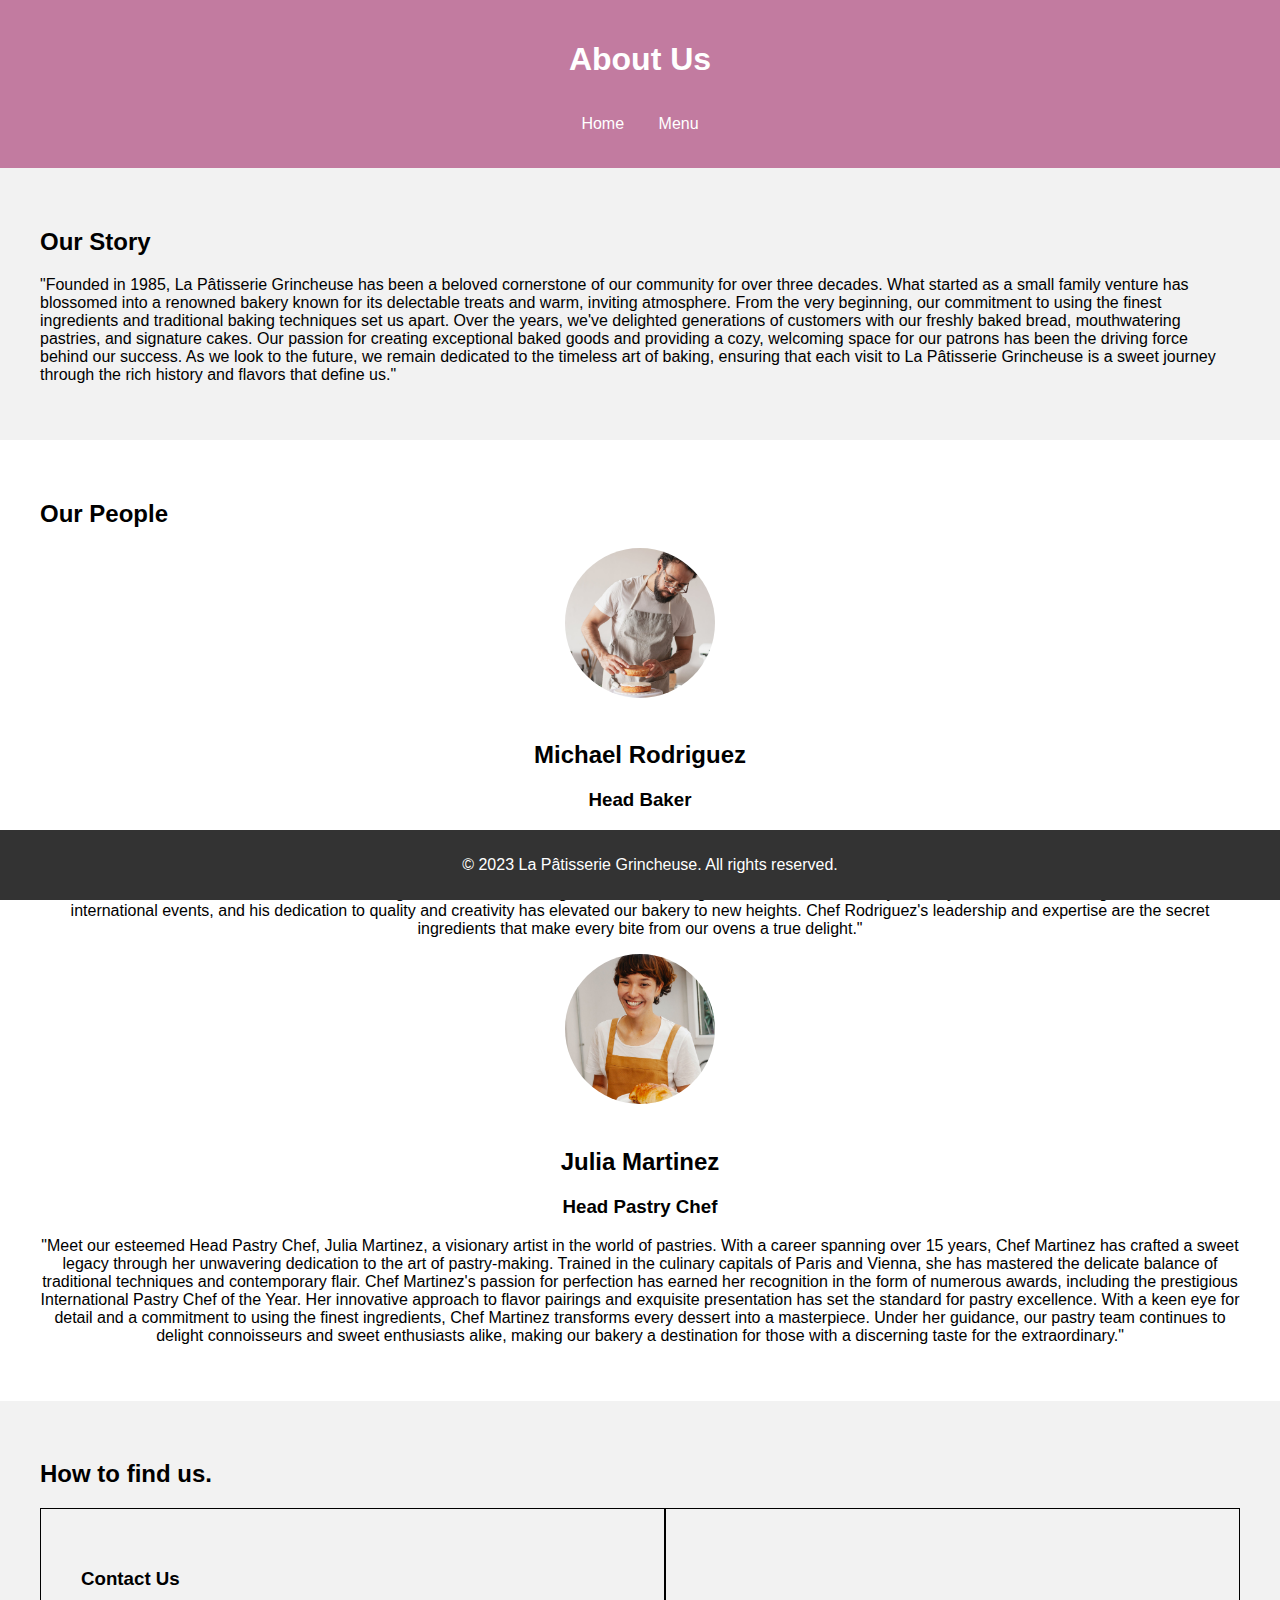
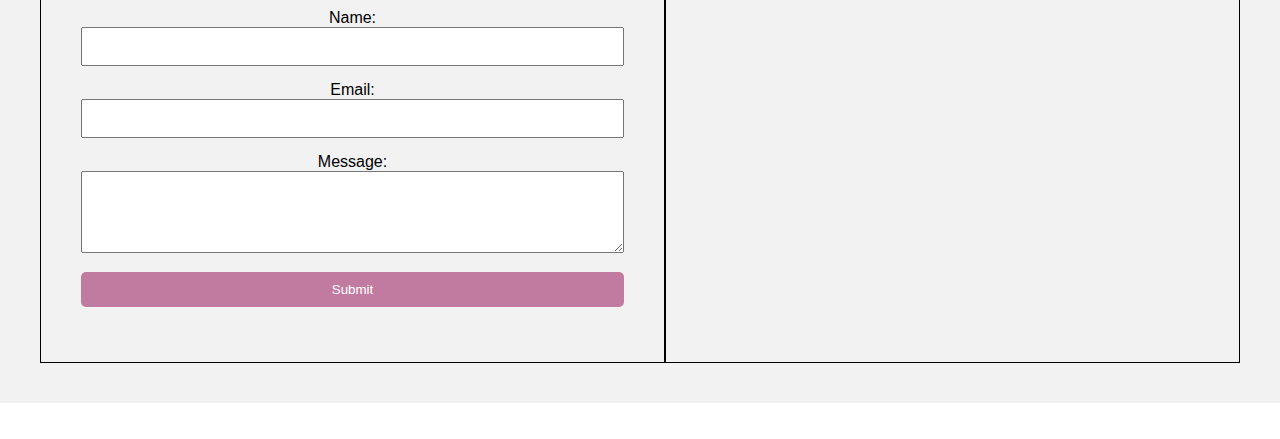
==== about.html @ 7e2b73d4 "Add files via upload" ====
<!DOCTYPE html>
<html lang="en">
<head>
    <meta charset="UTF-8">
    <meta http-equiv="X-UA-Compatible" content="IE=edge">
    <meta name="viewport" content="width=device-width, initial-scale=1.0">
    <meta name="google" content="notranslate">
    <meta name="description" content="A simple HTML & CSS website for a pastry shop">
    <meta name="author" content="Daniel McInerney">

    <!-- Favicon -->
    <link rel="icon" href="favicon.ico" type="image/x-icon">

    <!-- CSS Styles -->
    <link rel="stylesheet" href="../assets/styles/about.css">

    <!-- Title -->
    <title>Our Story</title>
</head>

<body>
    <header>
        <h1>About Us</h1>
        <nav>
            <a href="./index.html">Home</a>
            <a href="./menu.html" target="_blank">Menu</a>
        </nav>
    </header>

    <section>
        <h2>Our Story</h2>
        <p>"Founded in 1985, La Pâtisserie Grincheuse has been a beloved cornerstone of our community for over three decades. What started as a small family venture has blossomed into a renowned bakery known for its delectable treats and warm, inviting atmosphere. From the very beginning, our commitment to using the finest ingredients and traditional baking techniques set us apart. Over the years, we've delighted generations of customers with our freshly baked bread, mouthwatering pastries, and signature cakes. Our passion for creating exceptional baked goods and providing a cozy, welcoming space for our patrons has been the driving force behind our success. As we look to the future, we remain dedicated to the timeless art of baking, ensuring that each visit to La Pâtisserie Grincheuse is a sweet journey through the rich history and flavors that define us."</p>
    </section>

    <section>
        <h2>Our People</h2>
        <div class="profile">
            <img src="../assets/images/about/profile1.jpg" alt="Profile Image 1">
            <h2>Michael Rodriguez</h2>
            <h3>Head Baker</h3>
            <p>"As the heart and soul of our bakery, our Head Baker, Chef Michael Rodriguez, brings a wealth of experience and passion to our kitchen. With over two decades in the art of baking, Chef Rodriguez has honed his skills in some of the finest patisseries and bakeries around the world. His journey began in Paris, where he studied the delicate craft of French pastry-making, and continued through the bustling kitchens of New York City, refining his techniques in diverse culinary environments. Chef Rodriguez's commitment to excellence and innovation has not gone unnoticed, earning him several prestigious awards in the culinary industry. His creations have graced the tables of international events, and his dedication to quality and creativity has elevated our bakery to new heights. Chef Rodriguez's leadership and expertise are the secret ingredients that make every bite from our ovens a true delight."</p>
        </div>

        <div class="profile">
            <img src="../assets/images/about/profile2.jpg" alt="Profile Image 2">
            <h2>Julia Martinez</h2>
            <h3>Head Pastry Chef</h3>
            <p>"Meet our esteemed Head Pastry Chef, Julia Martinez, a visionary artist in the world of pastries. With a career spanning over 15 years, Chef Martinez has crafted a sweet legacy through her unwavering dedication to the art of pastry-making. Trained in the culinary capitals of Paris and Vienna, she has mastered the delicate balance of traditional techniques and contemporary flair. Chef Martinez's passion for perfection has earned her recognition in the form of numerous awards, including the prestigious International Pastry Chef of the Year. Her innovative approach to flavor pairings and exquisite presentation has set the standard for pastry excellence. With a keen eye for detail and a commitment to using the finest ingredients, Chef Martinez transforms every dessert into a masterpiece. Under her guidance, our pastry team continues to delight connoisseurs and sweet enthusiasts alike, making our bakery a destination for those with a discerning taste for the extraordinary."</p>
        </div>
    </section>

    <section>
        <h2>How to find us.</h2>
        <div id="container">
            <div id="contact-form">
                <h3>Contact Us</h3>
                <form action="#" method="post">
                    <label for="name">Name:</label>
                    <input type="text" id="name" name="name" required>
    
                    <label for="email">Email:</label>
                    <input type="email" id="email" name="email" required>
    
                    <label for="message">Message:</label>
                    <textarea id="message" name="message" rows="4" required></textarea>
    
                    <button type="submit">Submit</button>
                </form>
            </div>
    
            <div id="map-container">
                <iframe src="https://www.google.com/maps/embed?pb=!1m12!1m8!1m3!1d4414.284376919206!2d2.3234365415928617!3d48.862992810863574!3m2!1i1024!2i768!4f13.1!2m1!1spastry%20shop%20paris!5e0!3m2!1sen!2sie!4v1701857950892!5m2!1sen!2sie" width="600" height="450" style="border:0;" allowfullscreen="" loading="lazy" referrerpolicy="no-referrer-when-downgrade"></iframe>
            </div> 
        </div>
    </section>
    <br>    
    <br>
    <footer>
        <p>&copy; 2023 La Pâtisserie Grincheuse. All rights reserved.</p>
    </footer>
</body>
</html>
---- assets/styles/about.css ----
body {
    font-family: Arial, sans-serif;
    margin: 0;
    padding: 0;
    box-sizing: border-box;
}

header {
    background-color: #c27ba0;
    color: #fff;
    text-align: center;
    padding: 20px;
}

nav {
    background-color: #c27ba0;
    color: #fff;
    padding: 15px;
    text-align: center;
}

nav a {
    color: #fff;
    text-decoration: none;
    margin: 0 15px;
}

section {
    padding: 40px;
}

section:nth-child(even) {
    background-color: #f2f2f2;
}

.profile {
    text-align: center;
}

.profile img {
    width: 150px;
    height: 150px;
    border-radius: 50%;
    object-fit: cover;
    margin-bottom: 20px;
}

#container {
    flex: 1;
    display: flex;
}

#contact-form {
    flex: 1;
    padding: 40px;
    background-color: #f2f2f2;
    box-sizing: border-box;
    border: 1px solid #000000;
}

#map-container {
    flex: 1;
    padding: 15px;
    border: 1px solid #000000;
}

iframe {
    width: 100%;
    height: 100%;
    border: 0;
}

form {
    text-align: center;
}

input, textarea, button {
    margin-bottom: 15px;
    width: 100%;
    padding: 10px;
    box-sizing: border-box;
}

button {
    background-color: #c27ba0;
    color: #fff;
    border: none;
    border-radius: 5px;
    cursor: pointer;
}

footer {
    background-color: #333;
    color: #fff;
    text-align: center;
    padding: 10px;
    position: fixed;
    bottom: 0;
    width: 100%;
}
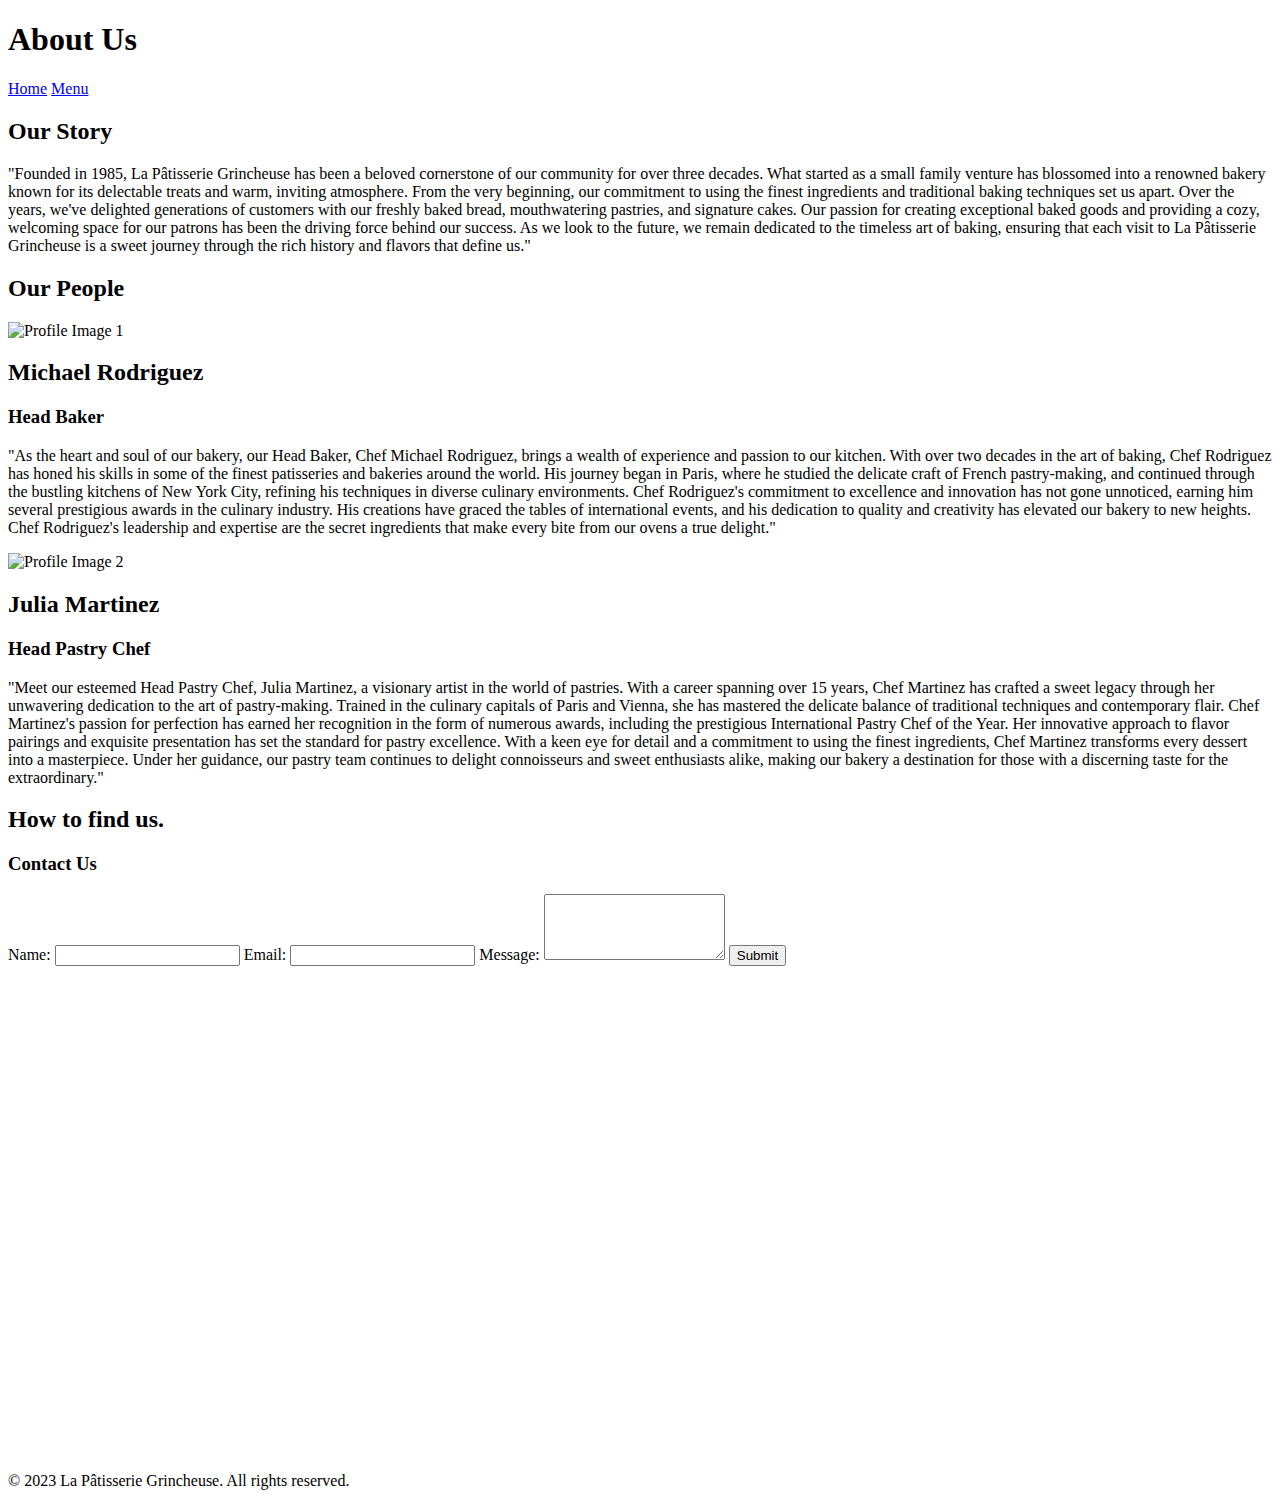
==== commit 05430bd1: "Add files via upload" ====
--- a/about.html
+++ b/about.html
@@ -23,7 +23,7 @@
         <h1>About Us</h1>
         <nav>
             <a href="./index.html">Home</a>
-            <a href="./menu.html" target="_blank">Menu</a>
+            <a href="./menu.html">Menu</a>
         </nav>
     </header>
 
